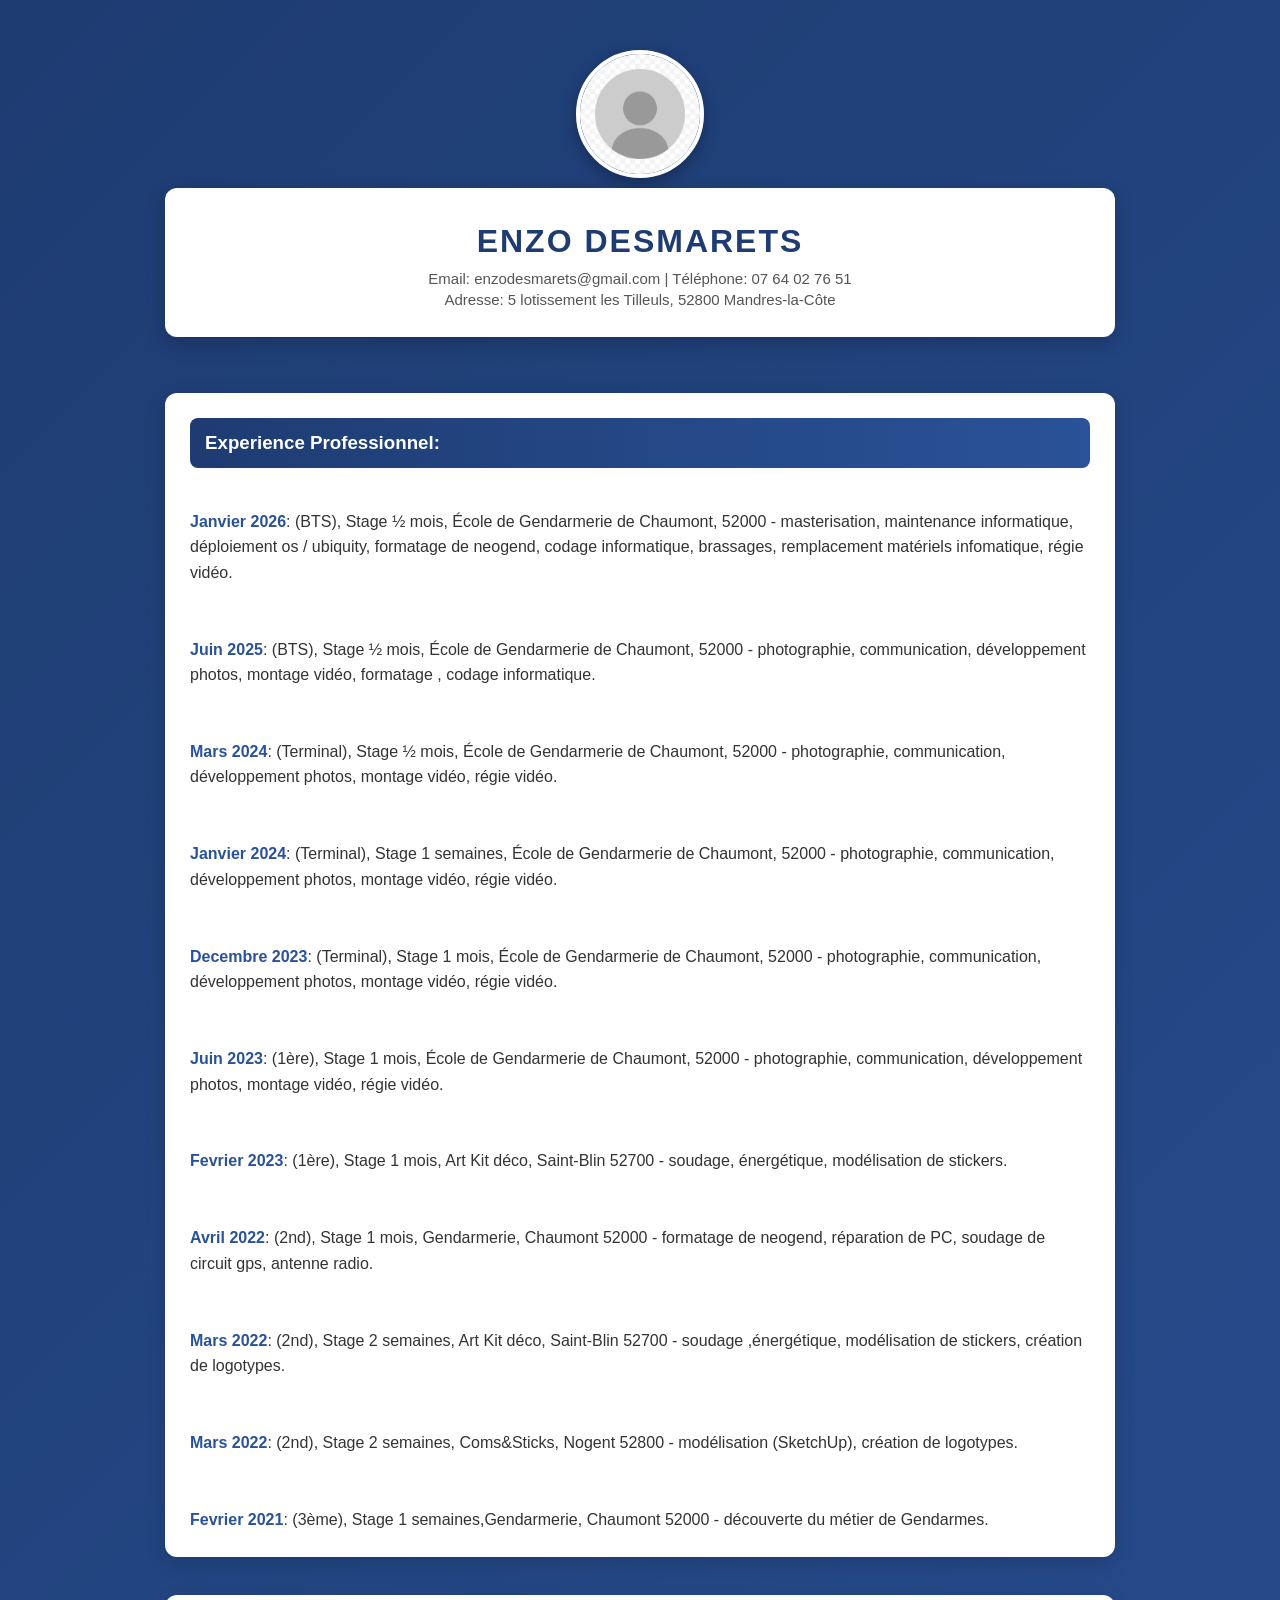
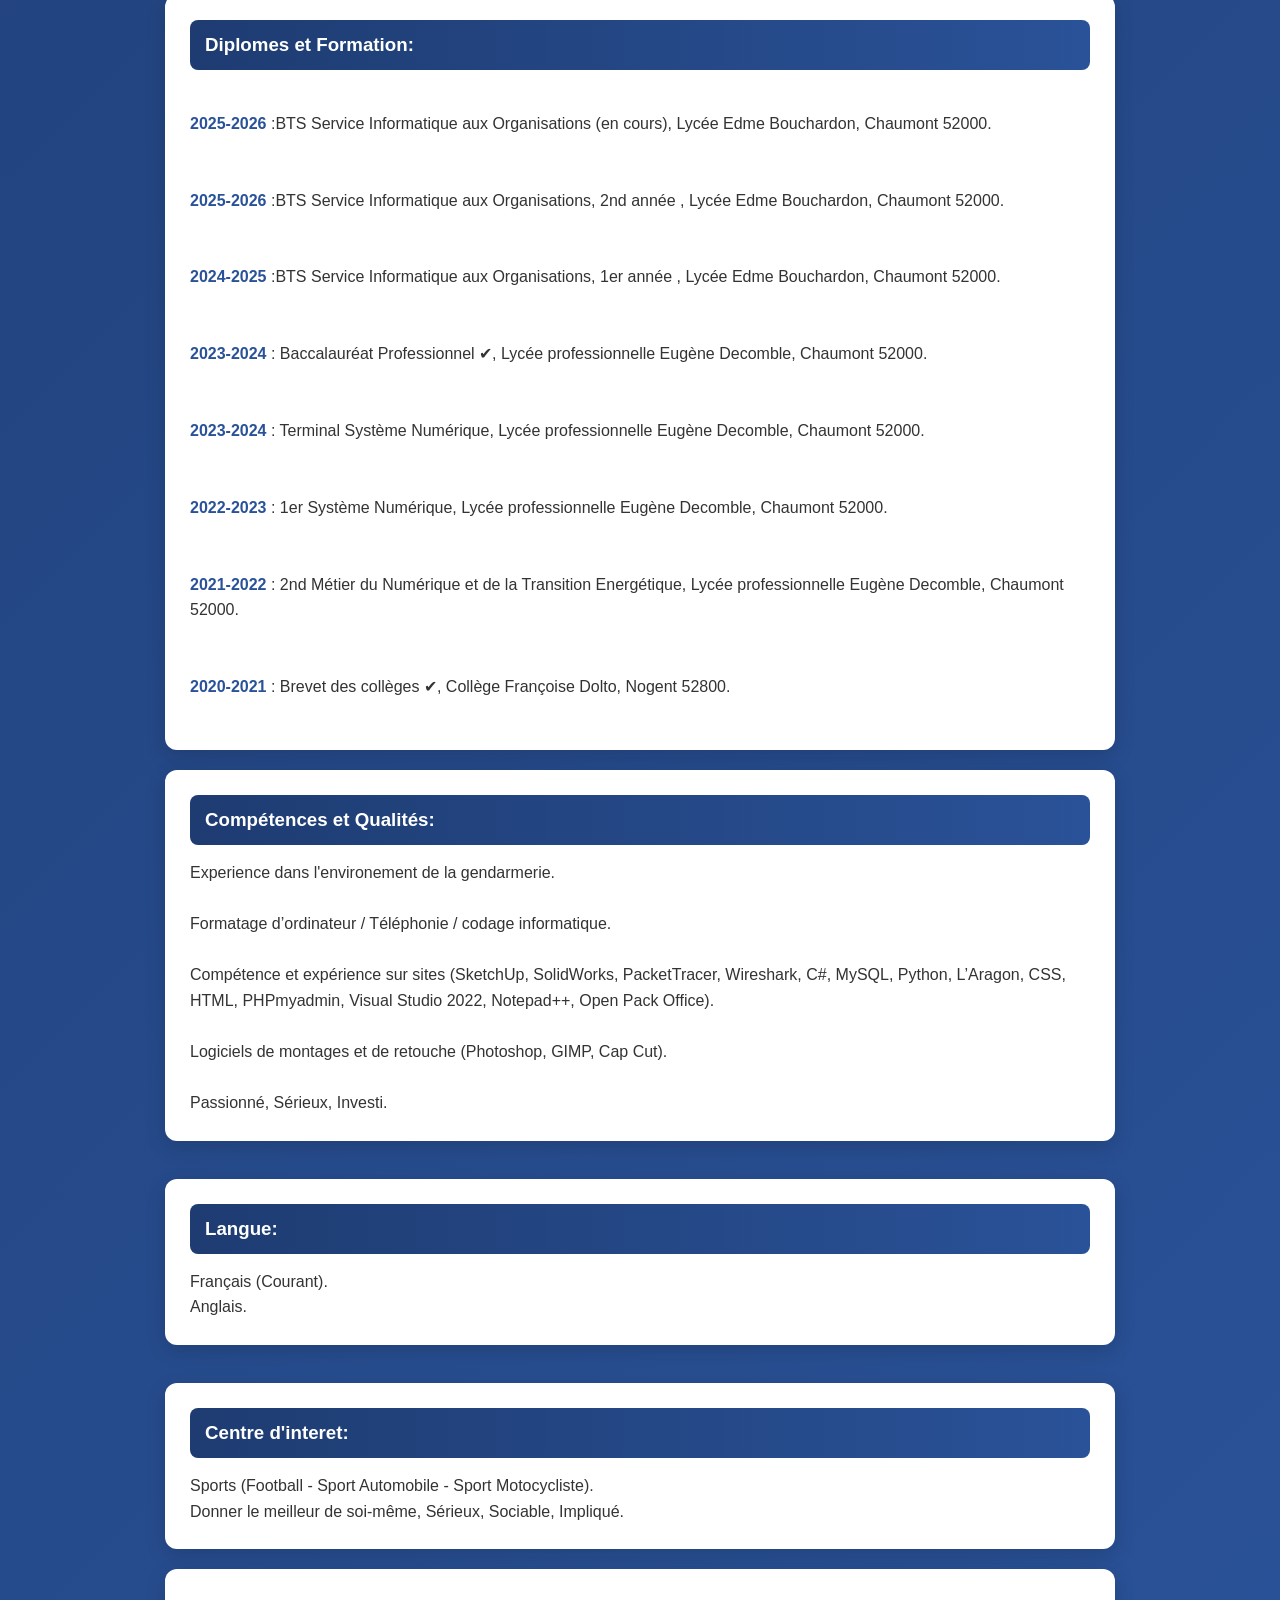
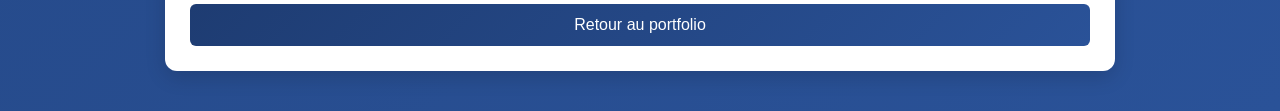
==== CV.html @ a112d186 "Update CV.html" ====
<!DOCTYPE html>
<html lang="fr">
	<head>
		<meta charset="UTF-8">
		<meta name="viewport" content="width=device-width, initial-scale=1.0">
			<link rel="stylesheet" type="text/css" media="screen" href="CV.css">

		<title>CV - Enzo DESMARETS</title>	
		<style>      
</style>

</head>

<body>

<img src="preview.png" 
     style="
        width:120px;
        height:120px;
        object-fit:cover;
        border-radius:50%;
        display:block;
        margin:10px auto;
     ">

		<header>
			<h1>ENZO DESMARETS</h1>
			<p>Email: enzodesmarets@gmail.com | Téléphone: 07 64 02 76 51</p>
			<p>Adresse: 5 lotissement les Tilleuls, 52800 Mandres-la-Côte</p>
		</header>

		<br>
		<br>
		
		<section>
			<div class="section-title">
				<h3><strong>Experience Professionnel:</strong></h3>
			</div>
			
			<br>
					<span class="date">Janvier 2026</span>: (BTS), Stage ½  mois, École de Gendarmerie de Chaumont, 52000 
							- masterisation, maintenance informatique, déploiement os / ubiquity, formatage de neogend, codage informatique, brassages, remplacement matériels infomatique, régie vidéo.				 
		<br>
		<br> 
		<br> 					 
							
					<span class="date">Juin 2025</span>: (BTS), Stage ½  mois, École de Gendarmerie de Chaumont, 52000 
							- photographie, communication, développement photos, montage vidéo, formatage , codage informatique.
		<br>
		<br> 
		<br> 
			
					<span class="date">Mars 2024</span>: (Terminal), Stage ½  mois, École de Gendarmerie de Chaumont, 52000
							- photographie, communication, développement photos, montage vidéo, régie vidéo.
		
		<br> 
		<br> 
		<br> 
					<span class="date">Janvier 2024</span>: (Terminal), Stage 1 semaines, École de Gendarmerie de Chaumont, 52000
							- photographie, communication, développement photos, montage vidéo, régie vidéo.
		<br> 
	    <br> 		 
		<br> 
					<span class="date">Decembre 2023</span>: (Terminal), Stage 1 mois, École de Gendarmerie de Chaumont, 52000
							- photographie, communication, développement photos, montage vidéo, régie vidéo.
	    <br>
		<br> 	
		<br> 
					<span class="date">Juin 2023</span>: (1ère), Stage 1 mois, École de Gendarmerie de Chaumont, 52000
							- photographie, communication, développement photos, montage vidéo, régie vidéo.
		<br> 	
		<br> 
		<br> 		
					<span class="date">Fevrier 2023</span>: (1ère), Stage 1 mois, Art Kit déco, Saint-Blin 52700
							- soudage, énergétique, modélisation de stickers.
		<br> 			  
		<br>  
		<br> 
				<span class="date">Avril 2022</span>: (2nd), Stage 1 mois, Gendarmerie, Chaumont 52000
						- formatage de neogend, réparation de PC, soudage de circuit gps, antenne radio.
		<br> 
		<br>  
		<br> 
				<span class="date">Mars 2022</span>: (2nd), Stage 2 semaines, Art Kit déco, Saint-Blin 52700
						- soudage ,énergétique, modélisation de stickers, création de logotypes.
				
		<br> 		
		<br>  	
		<br> 
				<span class="date">Mars 2022</span>: (2nd), Stage 2 semaines, Coms&Sticks, Nogent 52800
						- modélisation (SketchUp), création de logotypes.
		<br> 		
		<br>  	
		<br> 
				<span class="date">Fevrier 2021</span>: (3ème), Stage 1 semaines,Gendarmerie, Chaumont 52000
						- découverte du métier de Gendarmes.					   
		<br> 
		
				
			
		</section>
<br>
		<section>
			<div class="section-title">
				<h3><strong>Diplomes et Formation:</strong></h3>
			</div>
			<br>
				    <span class="date">2025-2026</span> :BTS Service Informatique aux Organisations (en cours), Lycée Edme Bouchardon, Chaumont 52000. <br><br>
				     <br>  	
					<span class="date">2025-2026</span> :BTS Service Informatique aux Organisations, 2nd année , Lycée Edme Bouchardon, Chaumont 52000. <br><br>
					<br>  	 
					<span class="date">2024-2025</span> :BTS Service Informatique aux Organisations, 1er année , Lycée Edme Bouchardon, Chaumont 52000. <br><br>
					<br>  	
					<span class="date">2023-2024</span> :  Baccalauréat Professionnel ✔, Lycée professionnelle Eugène Decomble, Chaumont 52000. <br><br>
					  <br>  
					<span class="date">2023-2024</span> :   Terminal Système Numérique, Lycée professionnelle Eugène Decomble, Chaumont 52000. <br><br>
					 <br>  	 
					 <span class="date">2022-2023</span> :   1er  Système Numérique, Lycée professionnelle Eugène Decomble, Chaumont 52000. <br><br>
						<br>  	
					   <span class="date">2021-2022</span> :  2nd Métier du Numérique et de la Transition Energétique, Lycée professionnelle Eugène Decomble, Chaumont 52000. <br><br>
					  <br>  	 
					 <span class="date">2020-2021</span> :   Brevet des collèges ✔, Collège Françoise Dolto, Nogent 52800. <br><br>
					  

	
			
		</section>
 
				
		<section>
			<div class="section-title">
				<h3><strong>Compétences et Qualités:</strong></h3>
			</div>
			
				Experience dans l'environement de la gendarmerie. <br> <br> 
				Formatage d’ordinateur / Téléphonie / codage informatique. <br> <br>  
			    Compétence et expérience sur sites (SketchUp, SolidWorks, PacketTracer, Wireshark, C#, MySQL, Python, L’Aragon, CSS, HTML, PHPmyadmin, Visual Studio 2022, Notepad++, Open Pack Office). <br> <br>  
 			    Logiciels de montages et de retouche (Photoshop, GIMP, Cap Cut).
				<br> <br> 
			    Passionné, Sérieux, Investi.
		</section>
		<br>
		
		<section>

			<div class="section-title">
				<h3><strong>Langue:</strong></h3>
			</div>
			
				Français (Courant). <br>
				Anglais.<br>
				
		</section>
		<br>
		<section>
		 <div class="section-title">
		<h3><strong>Centre d'interet:</strong></h3>
			 </div>
		
				Sports (Football - Sport Automobile - Sport Motocycliste). <br> 
				Donner le meilleur de soi-même, Sérieux, Sociable, Impliqué.
			   
      
	  </section>
	 <section>
	 
 <a href="https://enzodes.github.io/Portefolio/">
 <button style="
      width: 100%;
      padding: 12px;
      font-size: 16px;
     background: linear-gradient(135deg, #1e3c72, #2a5298);
      color: #fff;
      border: none;
      border-radius: 6px;
      cursor: pointer;
      transition: background 0.3s;
	  margin-top:10px
    ">
   Retour au portfolio
    </button>
  
</section>
	</body>

</html>
---- CV.css ----
/* ===== Body & Général ===== */
body {
    font-family: 'Segoe UI', Arial, sans-serif;
    margin: 0;
    padding: 40px;
    background: linear-gradient(135deg, #1e3c72, #2a5298);
    color: #333;
}

/* Conteneur général */
body > * {
    max-width: 900px;
    margin: auto;
}

/* ===== Image profil ===== */
img {
    width: 120px;
    height: 120px;
    object-fit: cover;
    border-radius: 50%;
    display: block;
    margin: 20px auto;
    border: 4px solid white;
    box-shadow: 0 5px 15px rgba(0,0,0,0.3);
}

/* ===== Header ===== */
header {
    background: white;
    padding: 25px;
    text-align: center;
    border-radius: 12px;
    box-shadow: 0 6px 20px rgba(0,0,0,0.2);
}

header h1 {
    margin: 10px 0;
    font-size: 32px;
    letter-spacing: 2px;
    color: #1e3c72;
}

header p {
    margin: 4px 0;
    color: #555;
    font-size: 15px;
}

/* ===== Sections ===== */
section {
    background: white;
    padding: 25px;
    margin-top: 20px;
    border-radius: 12px;
    box-shadow: 0 6px 20px rgba(0,0,0,0.15);
    line-height: 1.6;
}

/* Titres sections */
.section-title {
    background: linear-gradient(90deg, #1e3c72, #2a5298);
    color: white;
    padding: 10px 15px;
    border-radius: 8px;
    margin-bottom: 15px;
}

.section-title h3 {
    margin: 0;
}

/* Dates */
.date {
    font-weight: bold;
    color: #2a5298;
    font-size: 16px;
}

/* Hover moderne sur sections */
section:hover {
    transform: translateY(-3px);
    transition: 0.3s;
    box-shadow: 0 10px 25px rgba(0,0,0,0.25);
}

/* ===== Centre d'intérêt ===== */
/* Titre */
body > .section-title:last-of-type {
    max-width: 900px;
    margin: 20px auto 0 auto;
    background: linear-gradient(90deg, #1e3c72, #2a5298);
    color: white;
    padding: 10px 15px;
    border-radius: 8px 8px 0 0;
    font-size: 18px;
}

/* Texte sous le titre */
body > .section-title:last-of-type + * {
    display: block;
    background: white;
    padding: 25px;
    border-radius: 0 0 12px 12px;
    box-shadow: 0 6px 20px rgba(0,0,0,0.15);
    line-height: 1.6;
    font-size: 15px;
}

/* Hover identique aux autres sections */
body > .section-title:last-of-type + *:hover {
    transform: translateY(-3px);
    transition: 0.3s;
    box-shadow: 0 10px 25px rgba(0,0,0,0.25);
}

/* ===== Responsive ===== */
@media (max-width: 700px) {
    body {
        padding: 15px;
    }
    
    header h1 {
        font-size: 24px;
    }
    
    section, body > .section-title:last-of-type + * {
        padding: 20px;
    }
    
    img {
        width: 100px;
        height: 100px;
    }
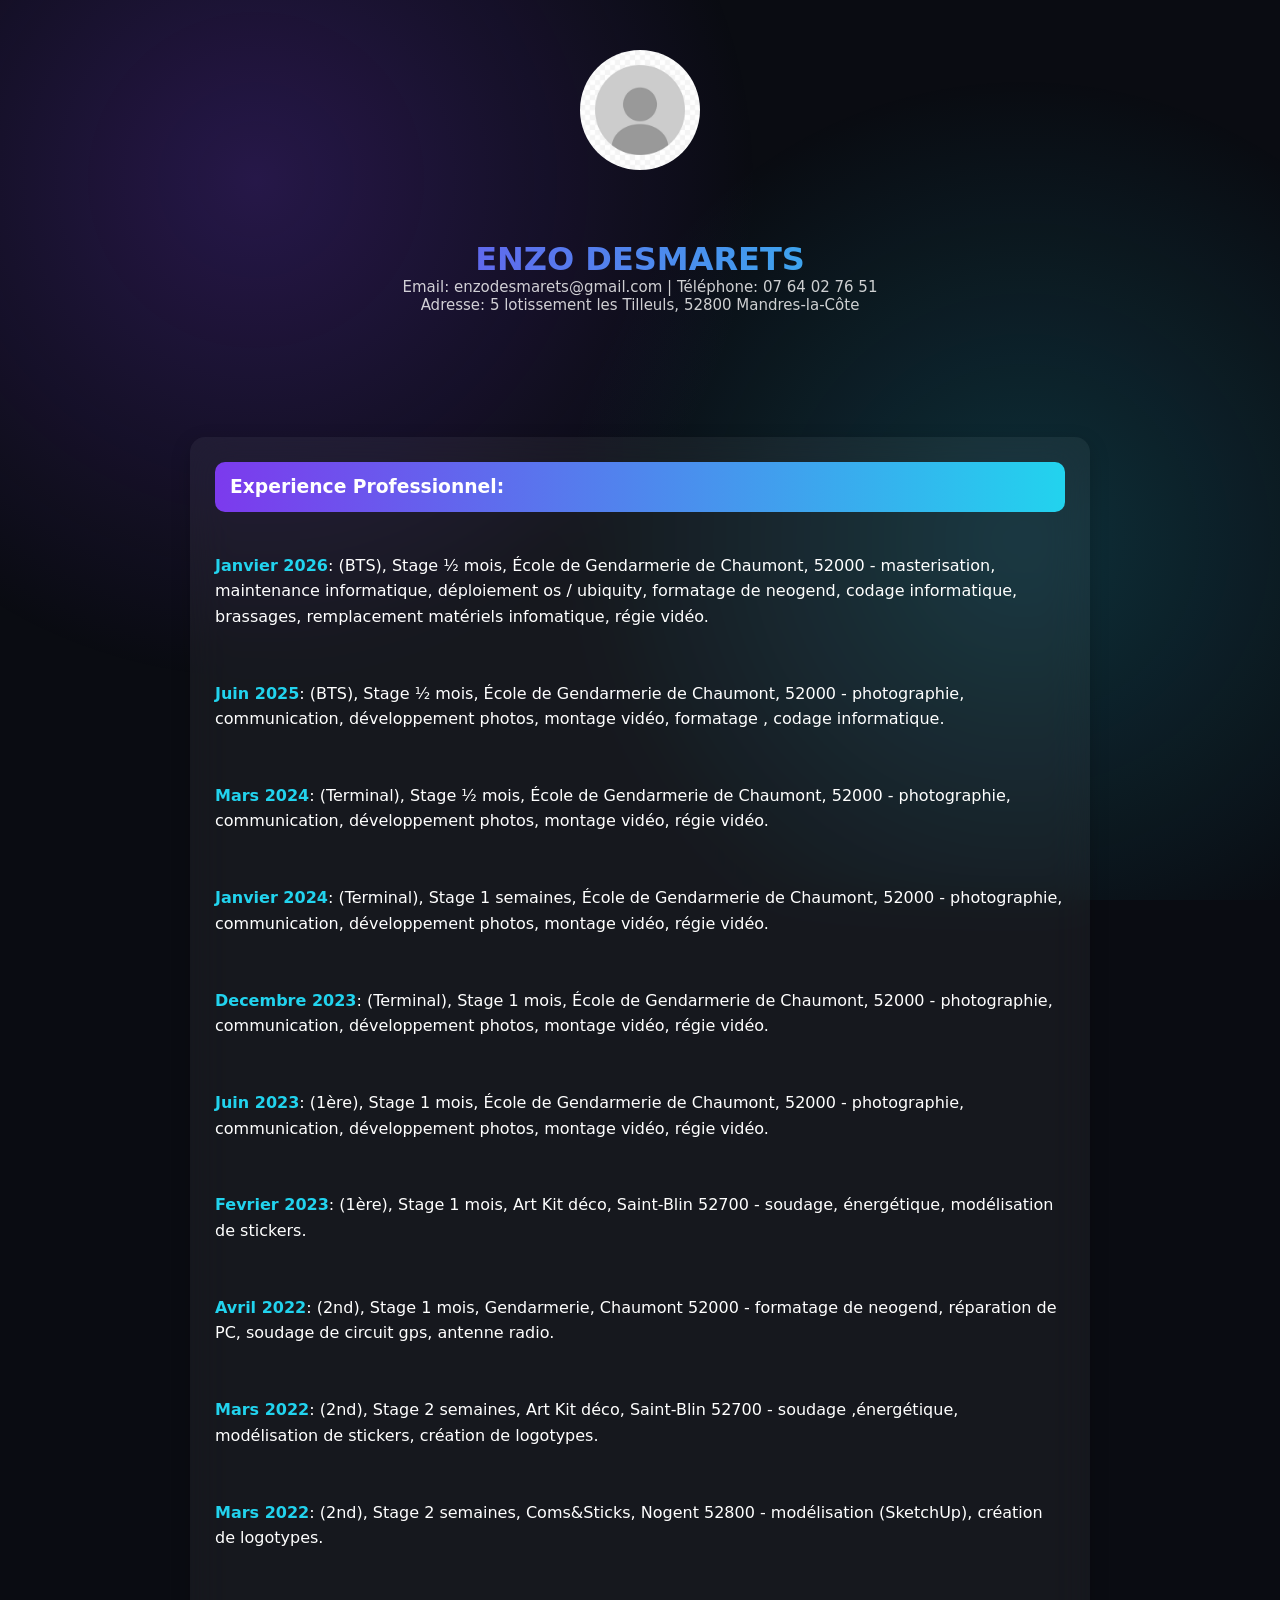
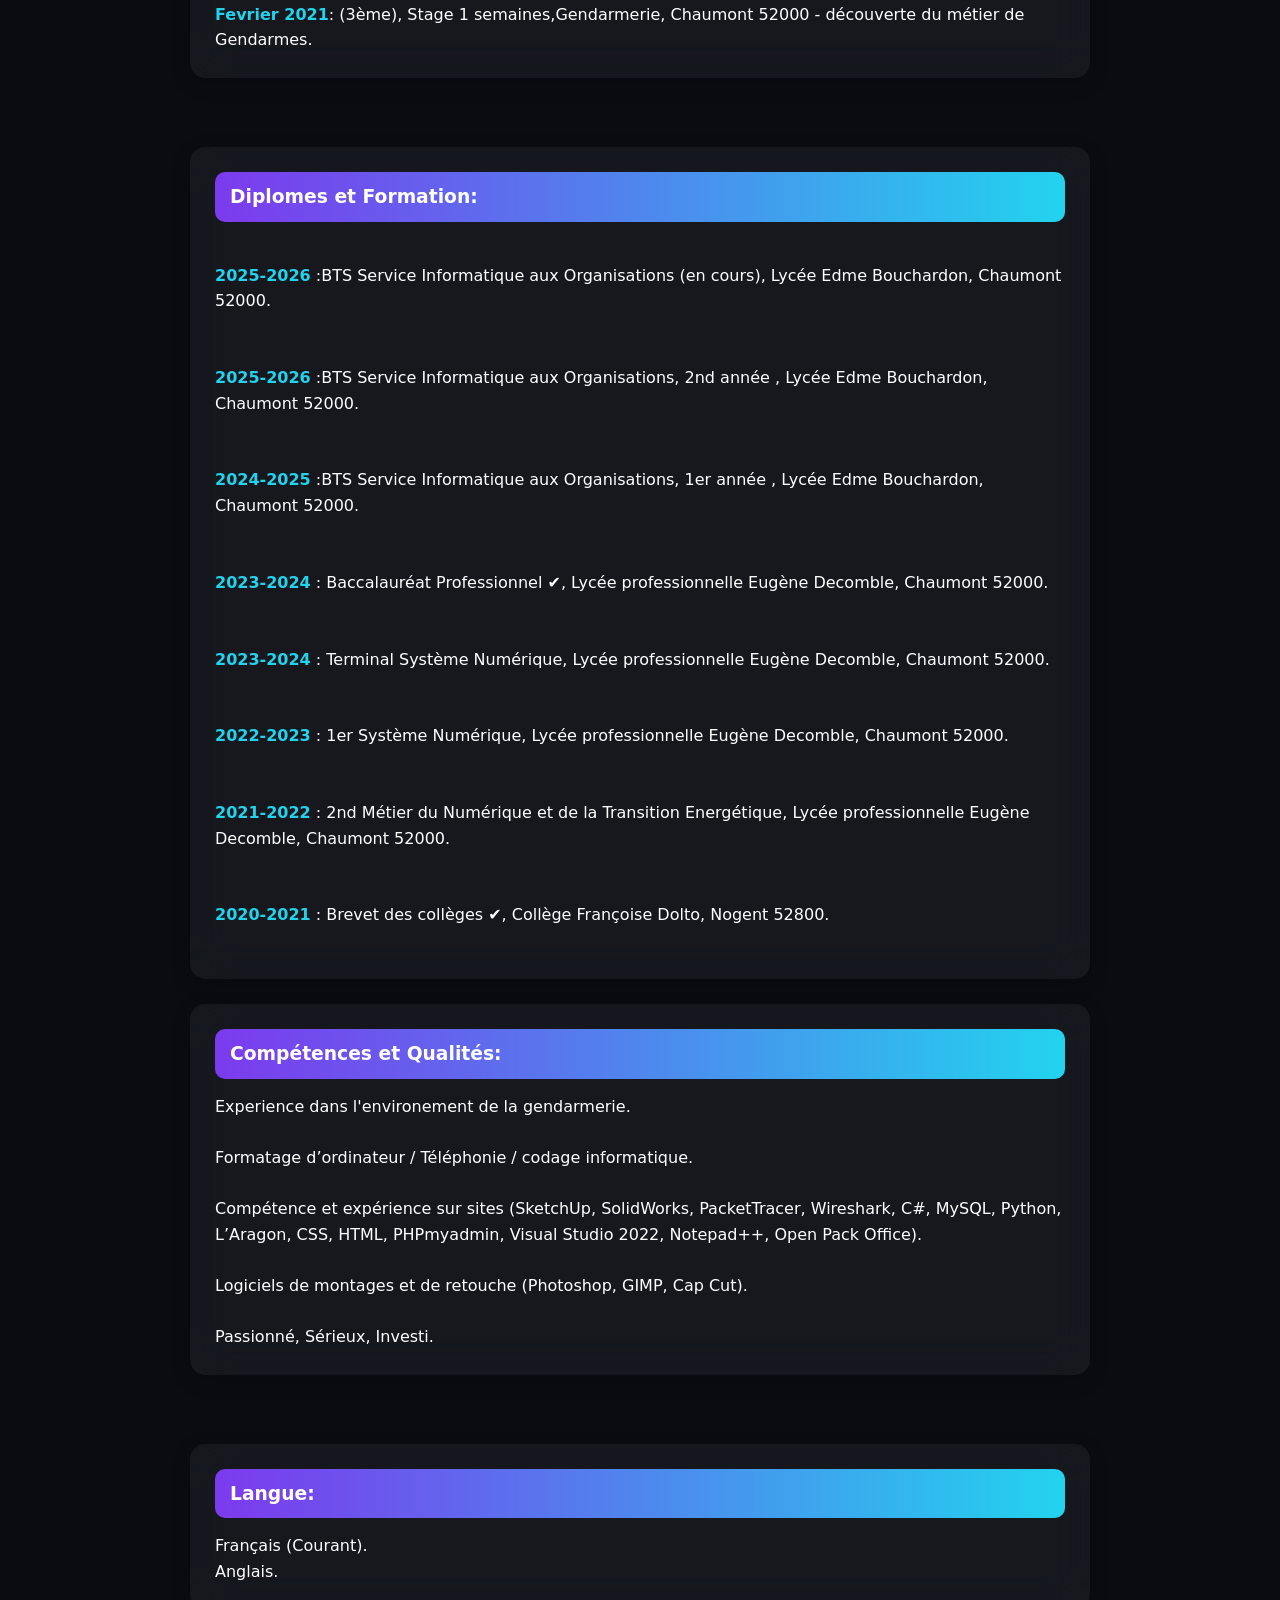
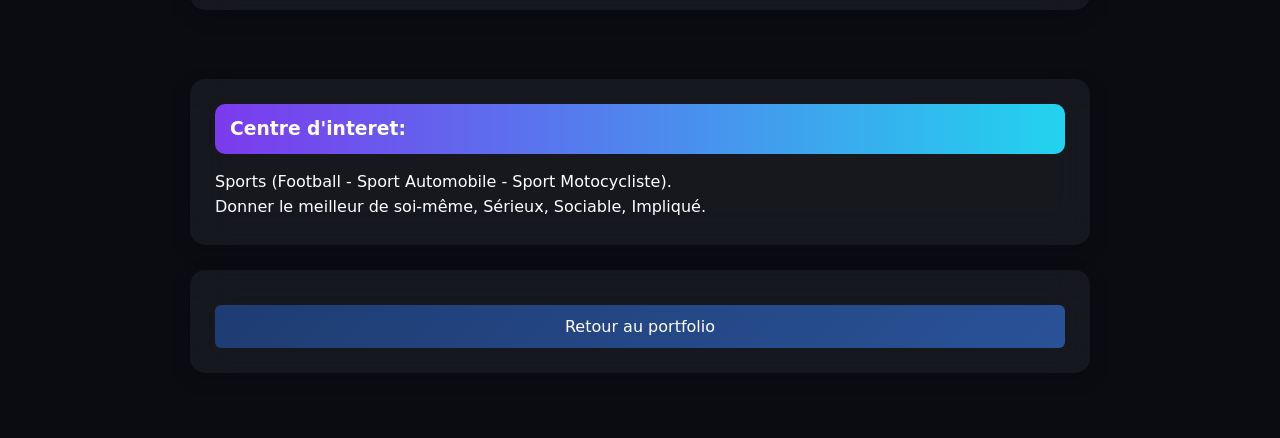
==== commit 5f340461: "Update CV.html" ====
--- a/CV.html
+++ b/CV.html
@@ -3,10 +3,242 @@
 	<head>
 		<meta charset="UTF-8">
 		<meta name="viewport" content="width=device-width, initial-scale=1.0">
-			<link rel="stylesheet" type="text/css" media="screen" href="CV.css">
 
 		<title>CV - Enzo DESMARETS</title>	
-		<style>      
+		<style>  
+/* =========================
+RESET / BASE
+========================= */
+* {
+  margin: 0;
+  padding: 0;
+  box-sizing: border-box;
+  font-family: system-ui, Arial, sans-serif;
+}
+
+html {
+  scroll-behavior: smooth;
+}
+
+body {
+  background: #0a0c12;
+  color: white;
+  overflow-x: hidden;
+  overflow-y: auto;
+  padding: 40px;
+}
+
+/* =========================
+BACKGROUND ANIMÉ PREMIUM
+========================= */
+body::before {
+  content: "";
+  position: fixed;
+  inset: 0;
+  background:
+    radial-gradient(circle at 20% 20%, rgba(124,58,237,0.25), transparent 40%),
+    radial-gradient(circle at 80% 60%, rgba(34,211,238,0.18), transparent 40%);
+  animation: bgMove 12s infinite alternate ease-in-out;
+  z-index: -2;
+}
+
+@keyframes bgMove {
+  0% { transform: scale(1) translate(0,0); }
+  100% { transform: scale(1.15) translate(30px,-20px); }
+}
+
+/* =========================
+CONTENEUR GLOBAL
+========================= */
+body > * {
+  max-width: 900px;
+  margin: auto;
+}
+
+/* =========================
+NAV BAR
+========================= */
+nav {
+  background: rgba(255,255,255,0.04);
+  backdrop-filter: blur(20px);
+  position: sticky;
+  top: 0;
+  z-index: 1000;
+  padding: 15px;
+  text-align: center;
+  border-radius: 12px;
+}
+
+nav a {
+  color: white;
+  margin: 10px;
+  text-decoration: none;
+  opacity: 0.7;
+  transition: 0.3s;
+  position: relative;
+}
+
+nav a:hover {
+  opacity: 1;
+  color: #7c3aed;
+}
+
+nav a::after {
+  content: "";
+  position: absolute;
+  left: 0;
+  bottom: -5px;
+  width: 0%;
+  height: 2px;
+  background: #7c3aed;
+  transition: 0.3s;
+}
+
+nav a:hover::after {
+  width: 100%;
+}
+
+/* =========================
+HEADER CV
+========================= */
+header {
+  text-align: center;
+  padding: 60px 20px;
+}
+
+header img {
+  width: 120px;
+  height: 120px;
+  border-radius: 50%;
+  object-fit: cover;
+  box-shadow: 0 0 25px rgba(124,58,237,0.4);
+  margin-bottom: 10px;
+  border: 3px solid rgba(255,255,255,0.2);
+}
+
+header h1 {
+  font-size: 32px;
+  background: linear-gradient(90deg,#7c3aed,#22d3ee);
+  -webkit-background-clip: text;
+  -webkit-text-fill-color: transparent;
+}
+
+header p {
+  opacity: 0.8;
+  font-size: 15px;
+}
+
+/* =========================
+SECTIONS / CARDS CV
+========================= */
+section {
+  background: rgba(255,255,255,0.05);
+  backdrop-filter: blur(20px);
+  padding: 25px;
+  margin: 25px auto;
+  border-radius: 15px;
+  box-shadow: 0 6px 20px rgba(0,0,0,0.2);
+  line-height: 1.6;
+  transition: 0.5s;
+}
+
+/* hover cards */
+section:hover {
+  transform: translateY(-10px) scale(1.01);
+  background: rgba(124,58,237,0.12);
+  box-shadow: 0 15px 35px rgba(0,0,0,0.35);
+}
+
+/* titres sections */
+.section-title {
+  background: linear-gradient(90deg,#7c3aed,#22d3ee);
+  padding: 10px 15px;
+  border-radius: 10px;
+  margin-bottom: 15px;
+  color: white;
+}
+
+/* dates */
+.date {
+  font-weight: bold;
+  color: #22d3ee;
+}
+
+/* =========================
+BOUTON UNIQUE
+========================= */
+button {
+  padding: 12px 20px;
+  border: none;
+  border-radius: 10px;
+  background: #7c3aed;
+  color: white;
+  cursor: pointer;
+  transition: 0.3s;
+  position: relative;
+  overflow: hidden;
+}
+
+button:hover {
+  transform: translateY(-3px) scale(1.03);
+  box-shadow: 0 10px 25px rgba(124,58,237,0.3);
+}
+
+/* glow bouton */
+button::before {
+  content: "";
+  position: absolute;
+  inset: -2px;
+  background: linear-gradient(90deg,#7c3aed,#22d3ee,#7c3aed);
+  opacity: 0;
+  filter: blur(12px);
+  transition: 0.3s;
+  z-index: -1;
+}
+
+button:hover::before {
+  opacity: 1;
+}
+
+button:active {
+  transform: scale(0.97);
+}
+
+/* =========================
+REVEAL ANIMATION
+========================= */
+.reveal {
+  opacity: 0;
+  transform: translateY(40px);
+  transition: 1s ease;
+}
+
+.reveal.active {
+  opacity: 1;
+  transform: translateY(0);
+}
+
+/* =========================
+RESPONSIVE
+========================= */
+@media (max-width: 700px) {
+  body {
+    padding: 15px;
+  }
+
+  header h1 {
+    font-size: 24px;
+  }
+
+  section {
+    padding: 20px;
+  }
+
+  header img {
+    width: 100px;
+    height: 100px;
+  }
+}
 </style>
 
 </head>
@@ -174,7 +406,6 @@
       border: none;
       border-radius: 6px;
       cursor: pointer;
-      transition: background 0.3s;
 	  margin-top:10px
     ">
    Retour au portfolio
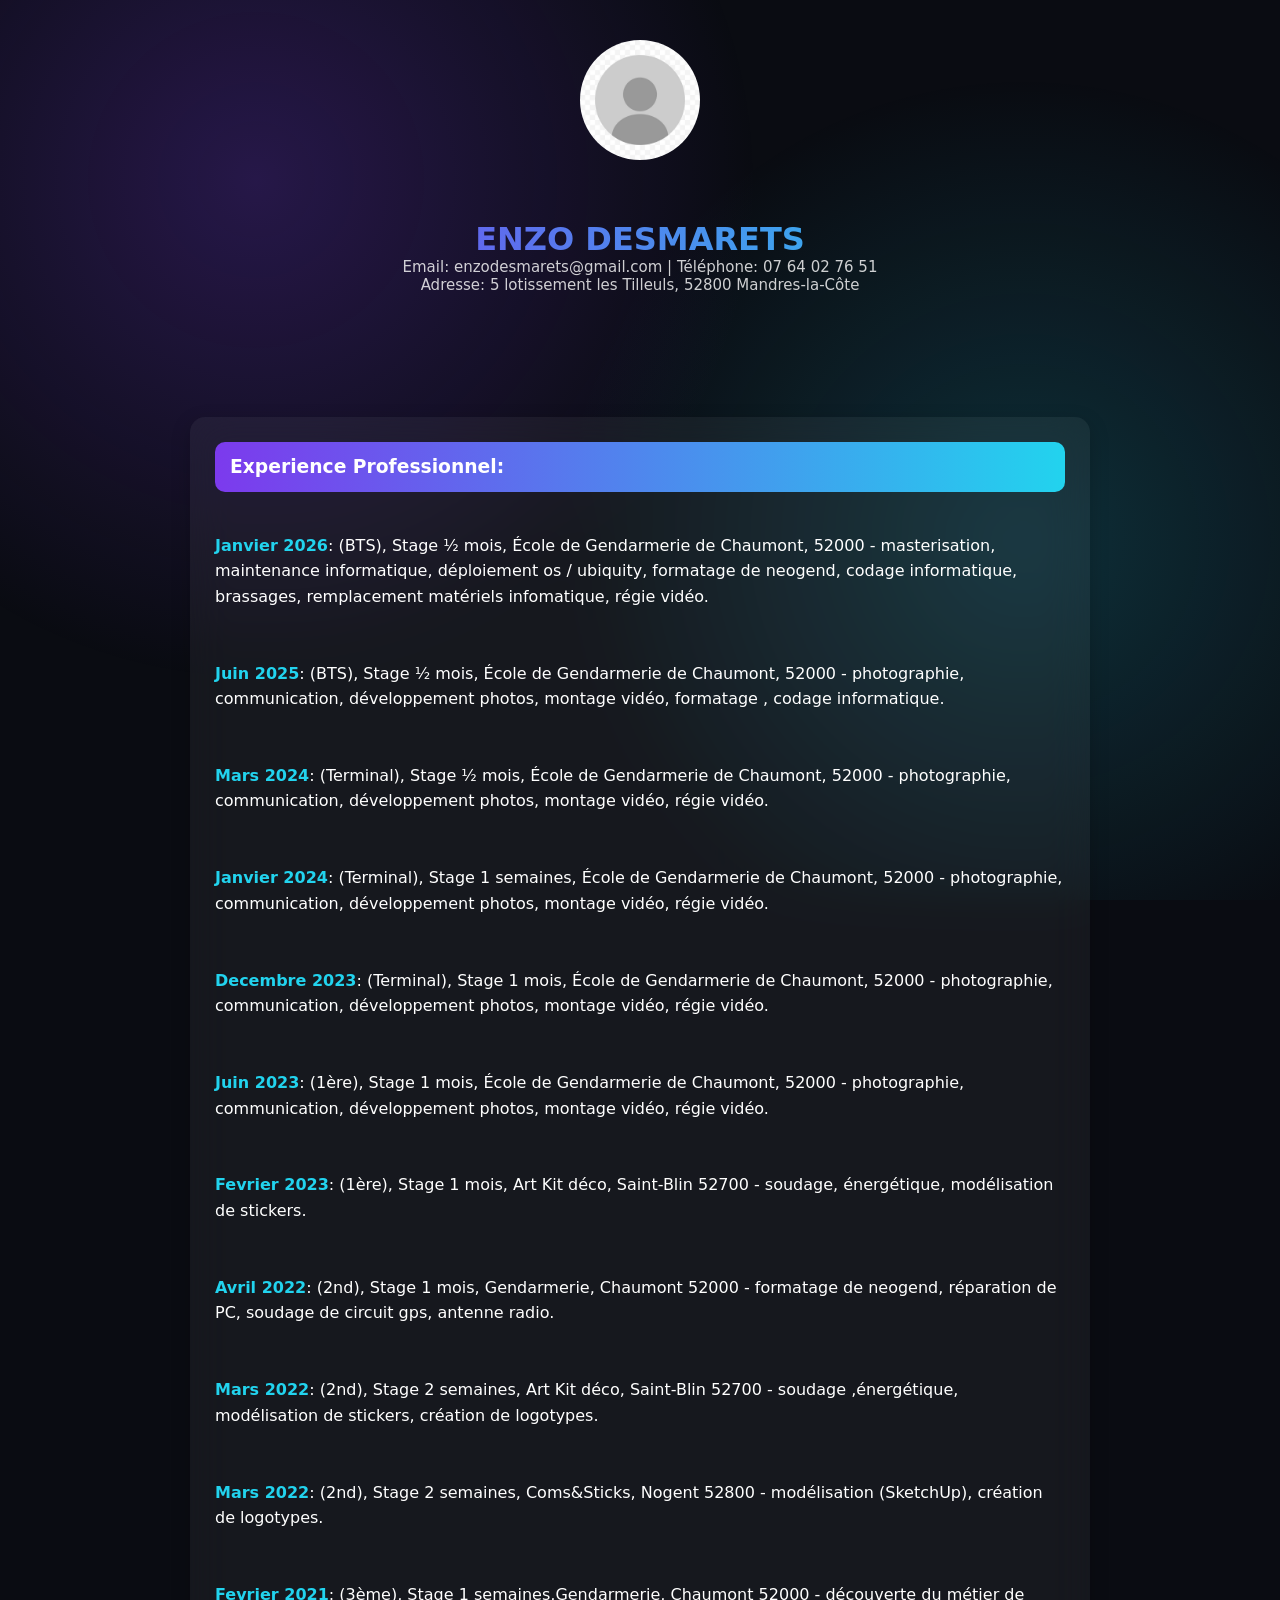
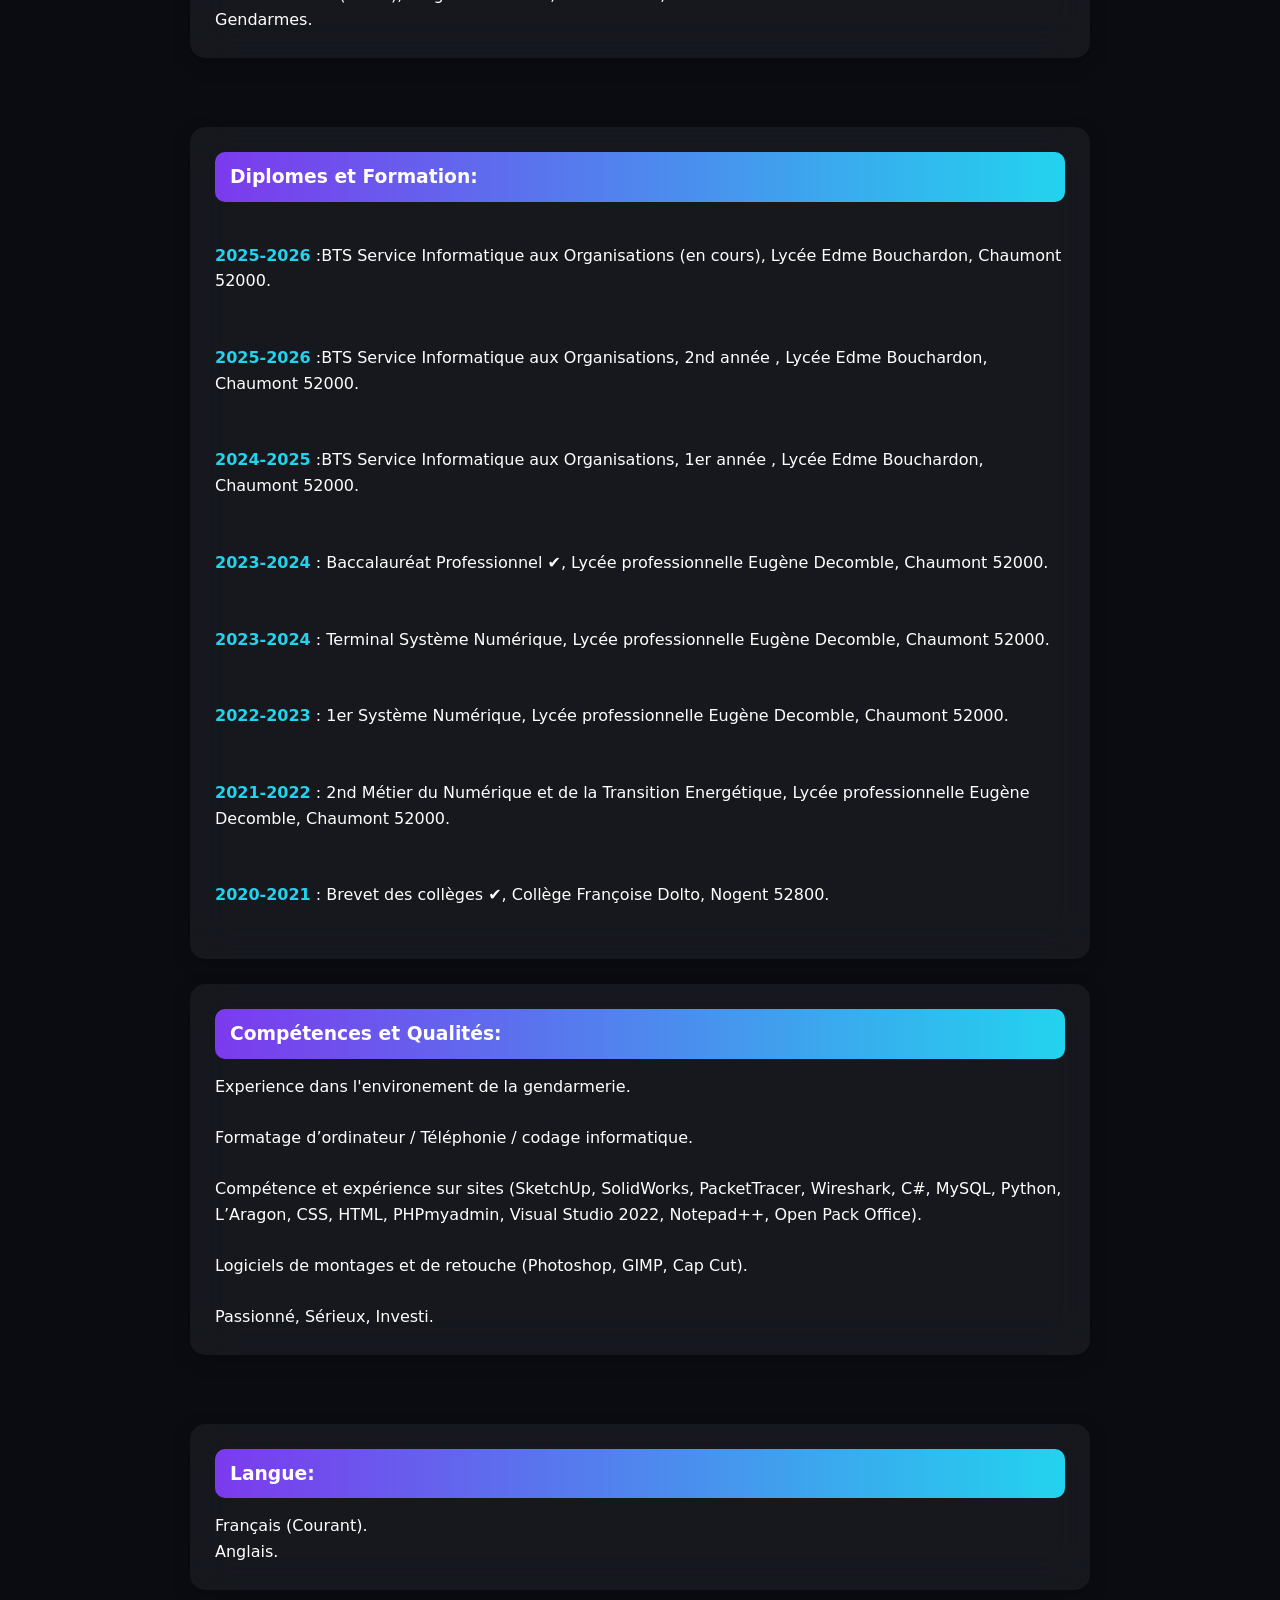
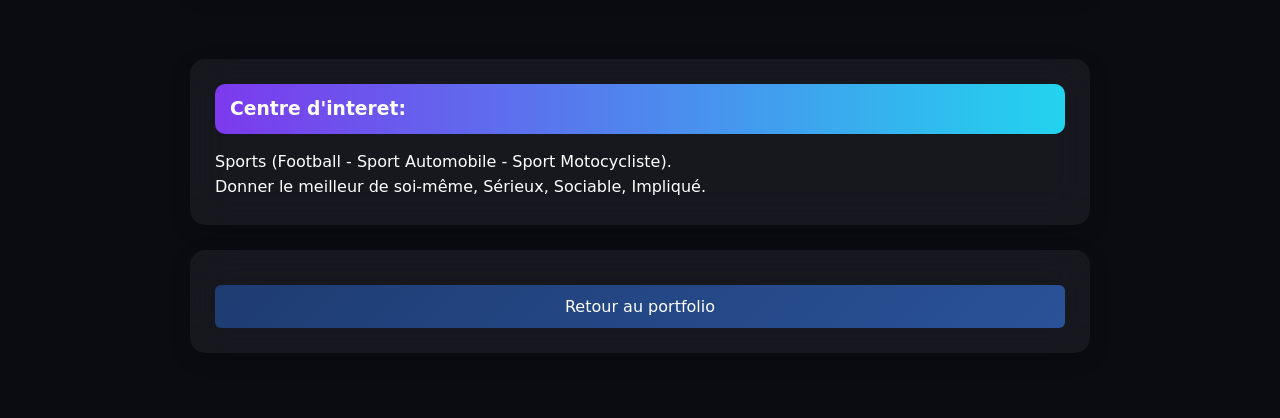
==== commit 62519fed: "Update CV.html" ====
--- a/CV.html
+++ b/CV.html
@@ -252,7 +252,6 @@
         object-fit:cover;
         border-radius:50%;
         display:block;
-        margin:10px auto;
      ">
 
 		<header>
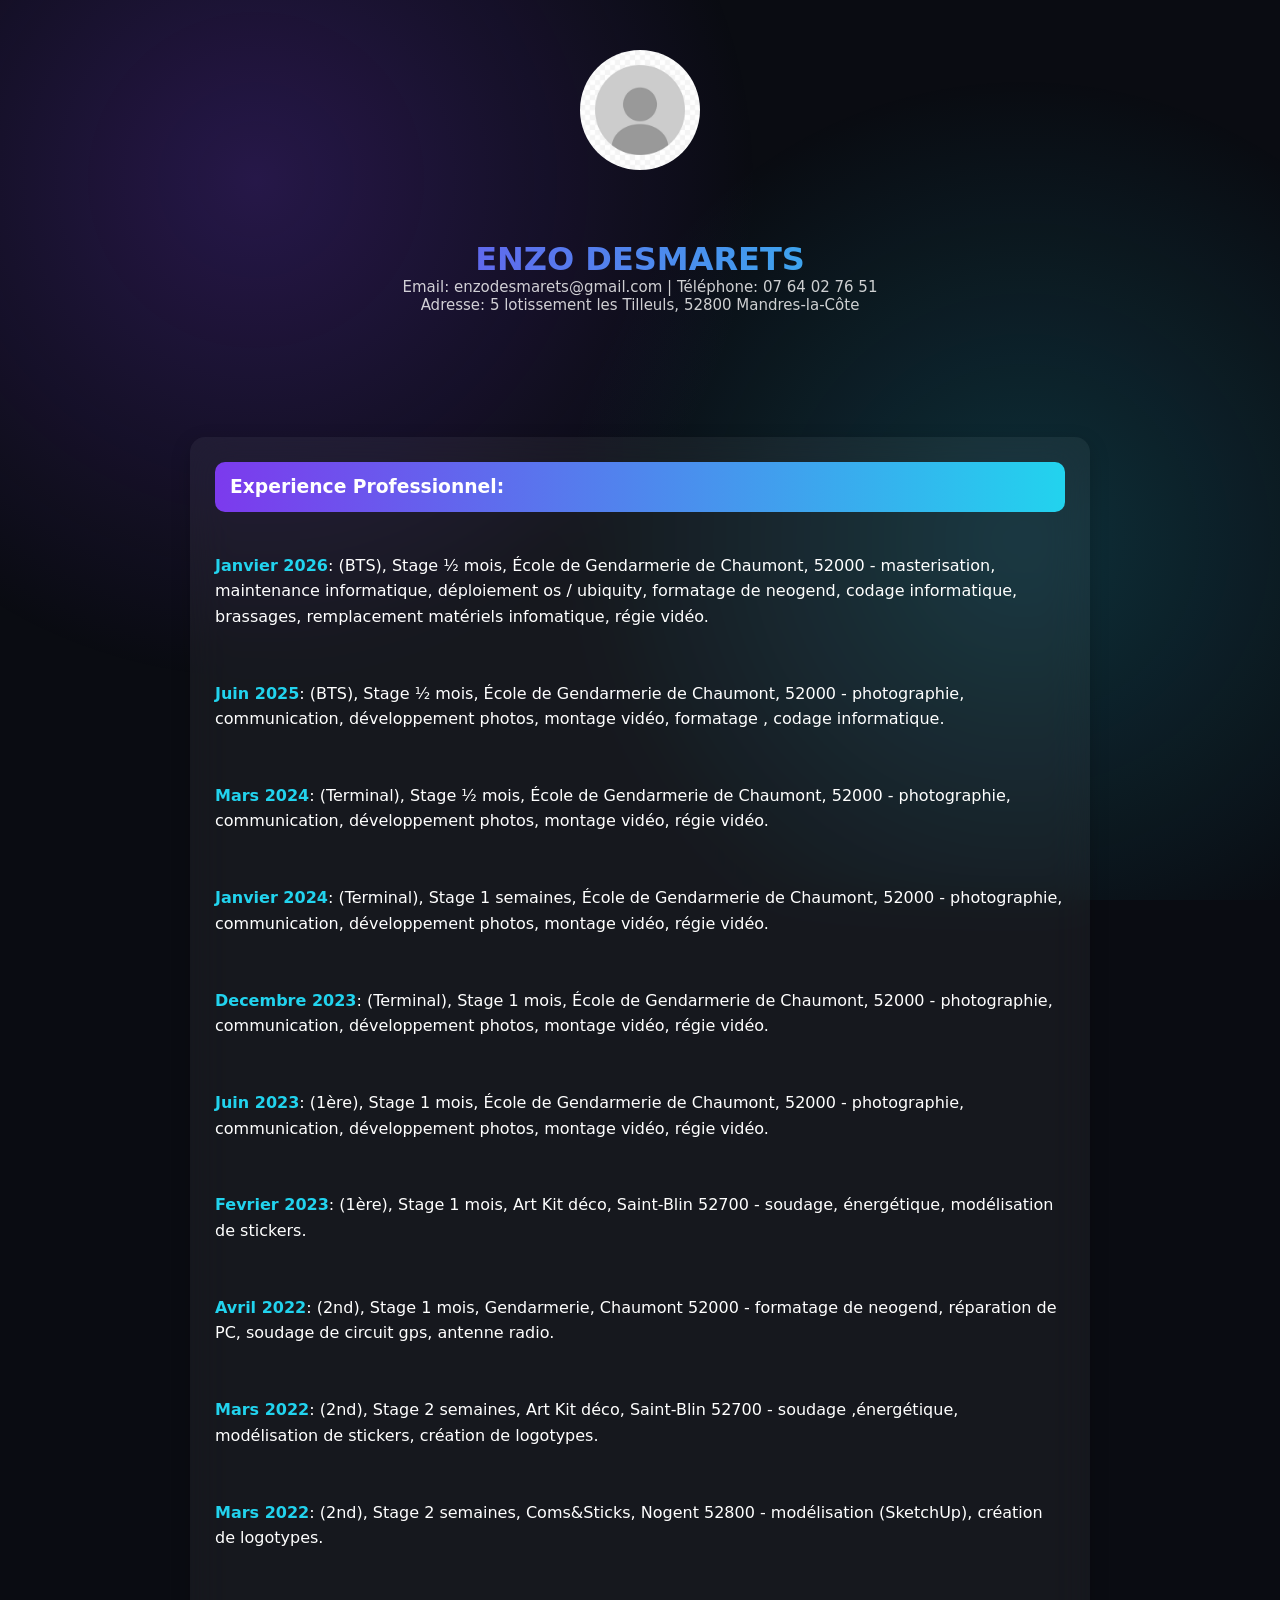
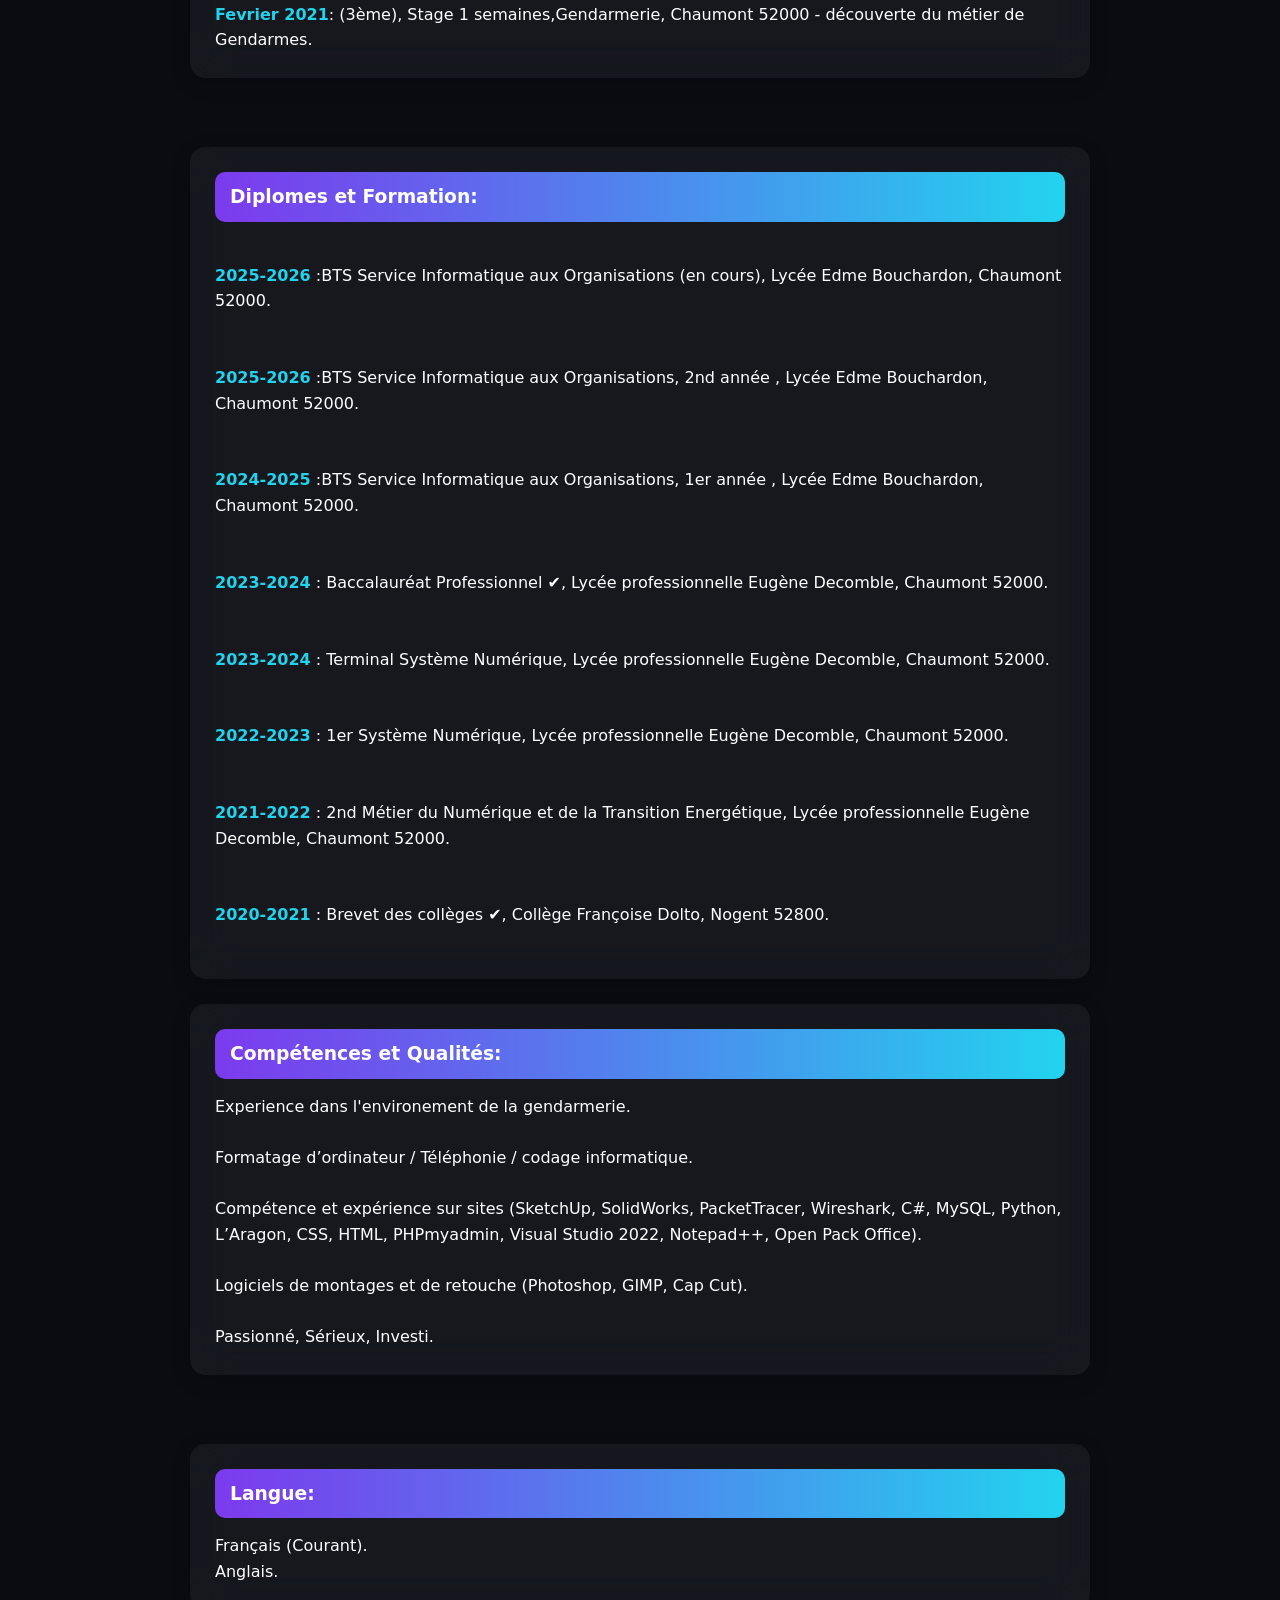
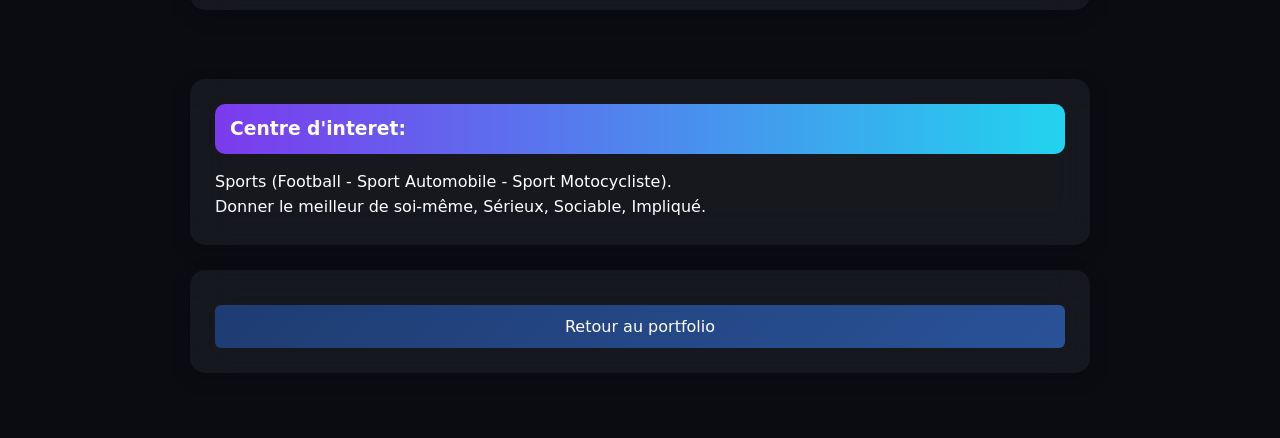
==== commit 04bf63a9: "Update CV.html" ====
--- a/CV.html
+++ b/CV.html
@@ -252,7 +252,9 @@
         object-fit:cover;
         border-radius:50%;
         display:block;
+	  margin:10px auto;
      ">
+
 
 		<header>
 			<h1>ENZO DESMARETS</h1>
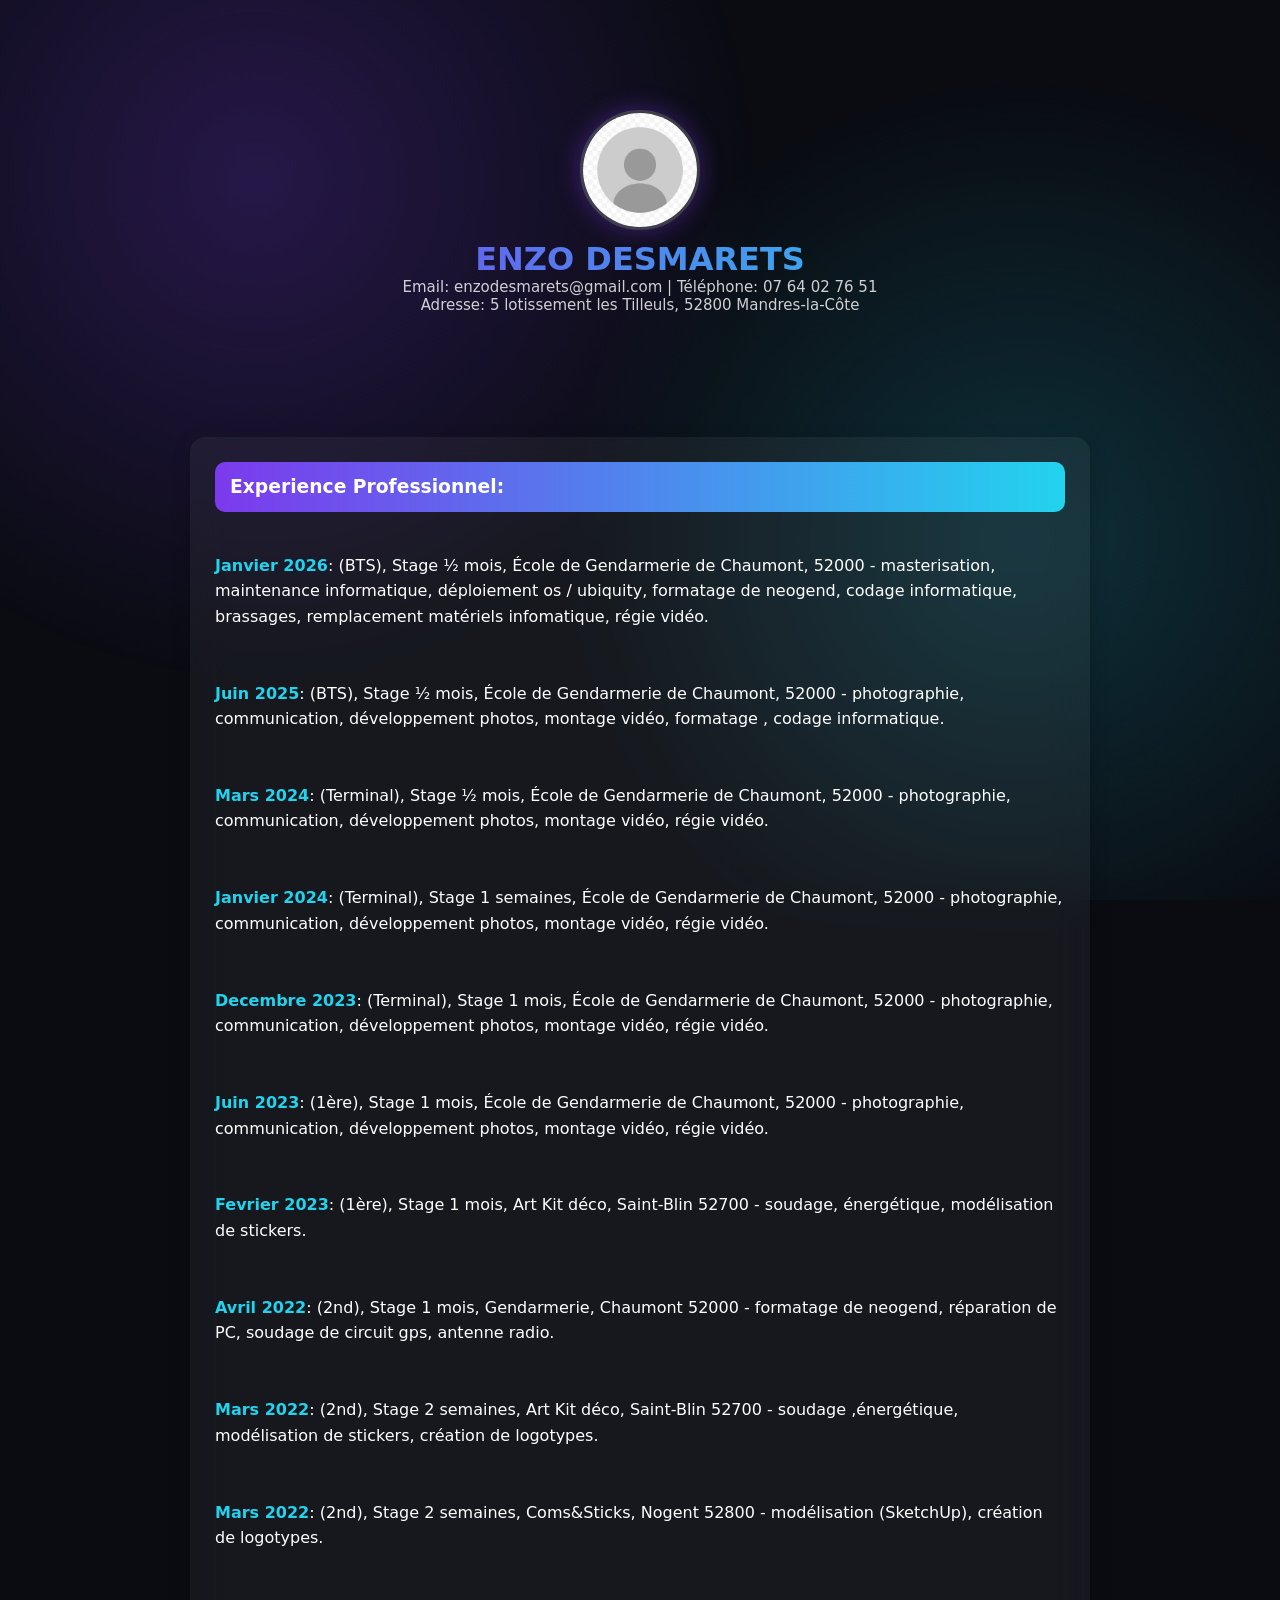
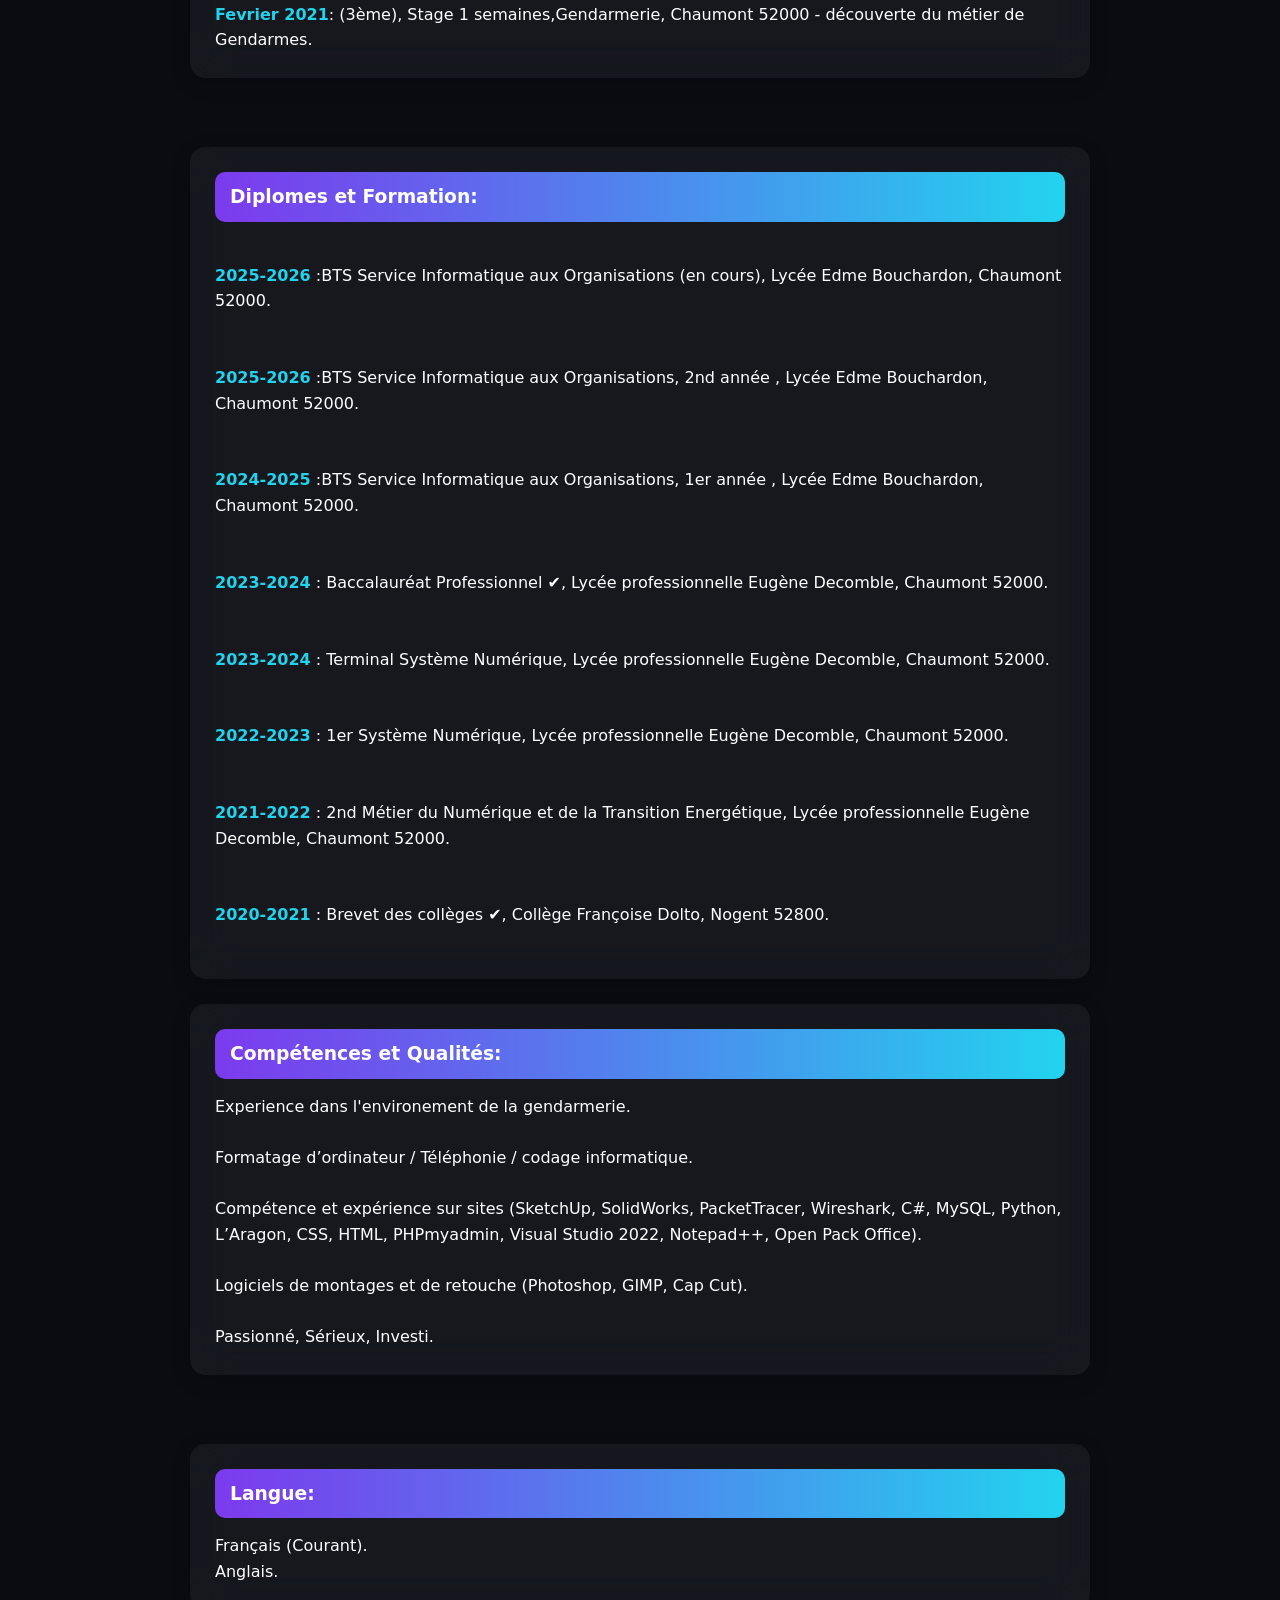
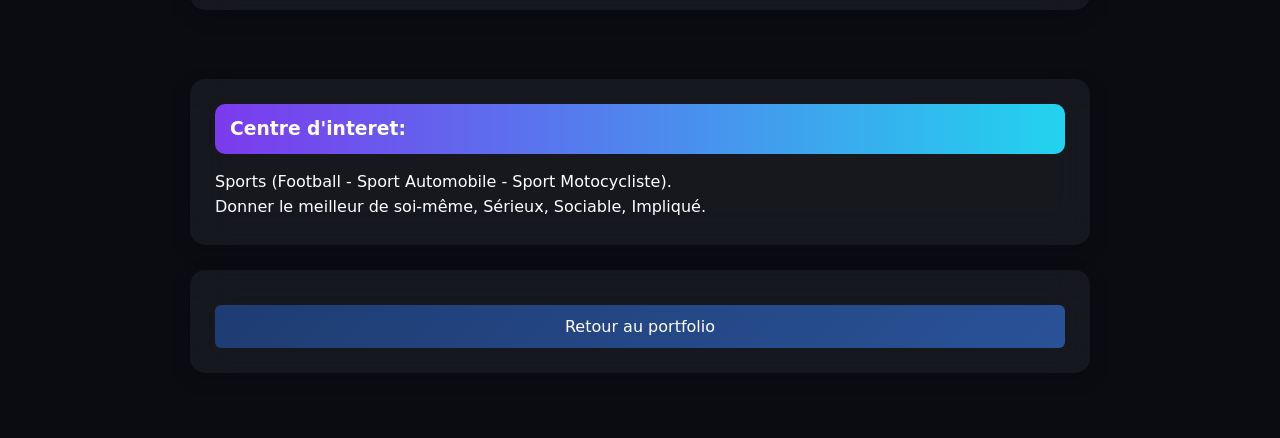
==== commit a18f4736: "Update CV.html" ====
--- a/CV.html
+++ b/CV.html
@@ -245,6 +245,7 @@
 
 <body>
 
+		<header>
 <img src="preview.png" 
      style="
         width:120px;
@@ -254,9 +255,6 @@
         display:block;
 	  margin:10px auto;
      ">
-
-
-		<header>
 			<h1>ENZO DESMARETS</h1>
 			<p>Email: enzodesmarets@gmail.com | Téléphone: 07 64 02 76 51</p>
 			<p>Adresse: 5 lotissement les Tilleuls, 52800 Mandres-la-Côte</p>
